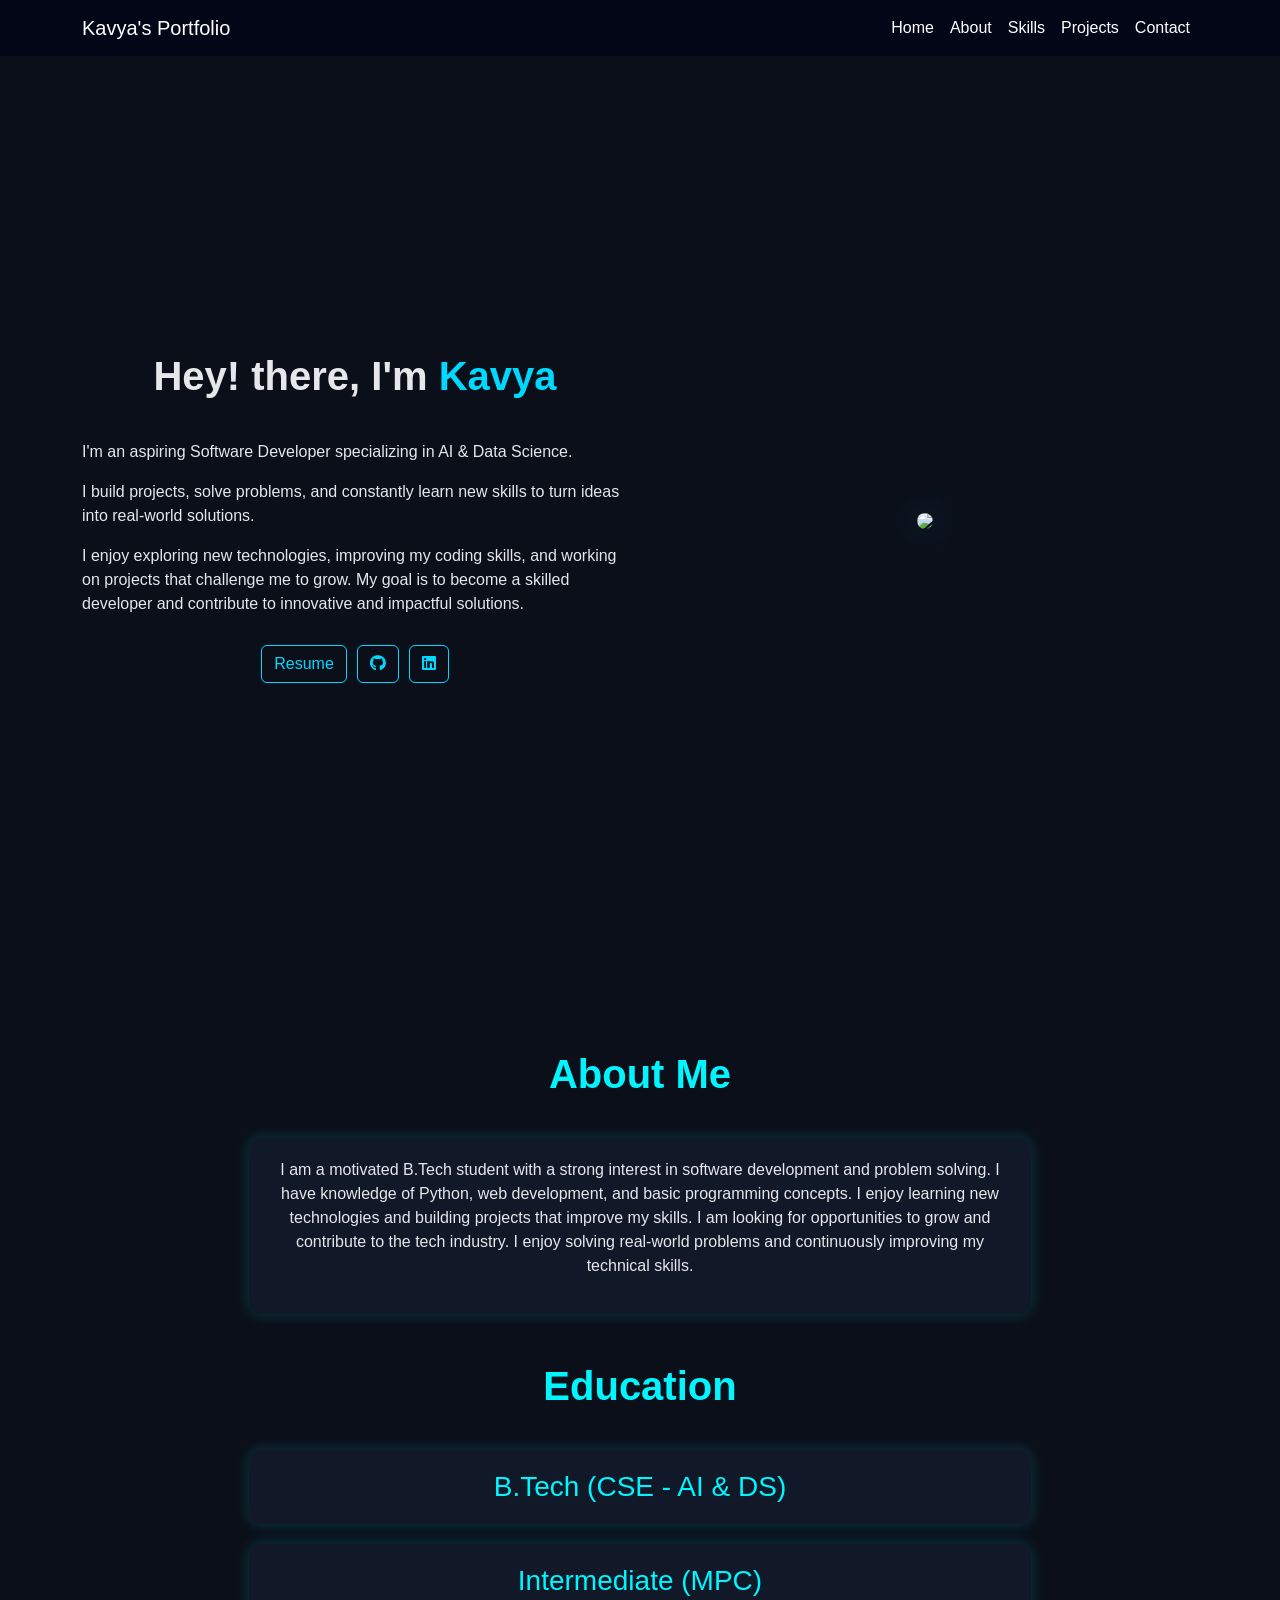
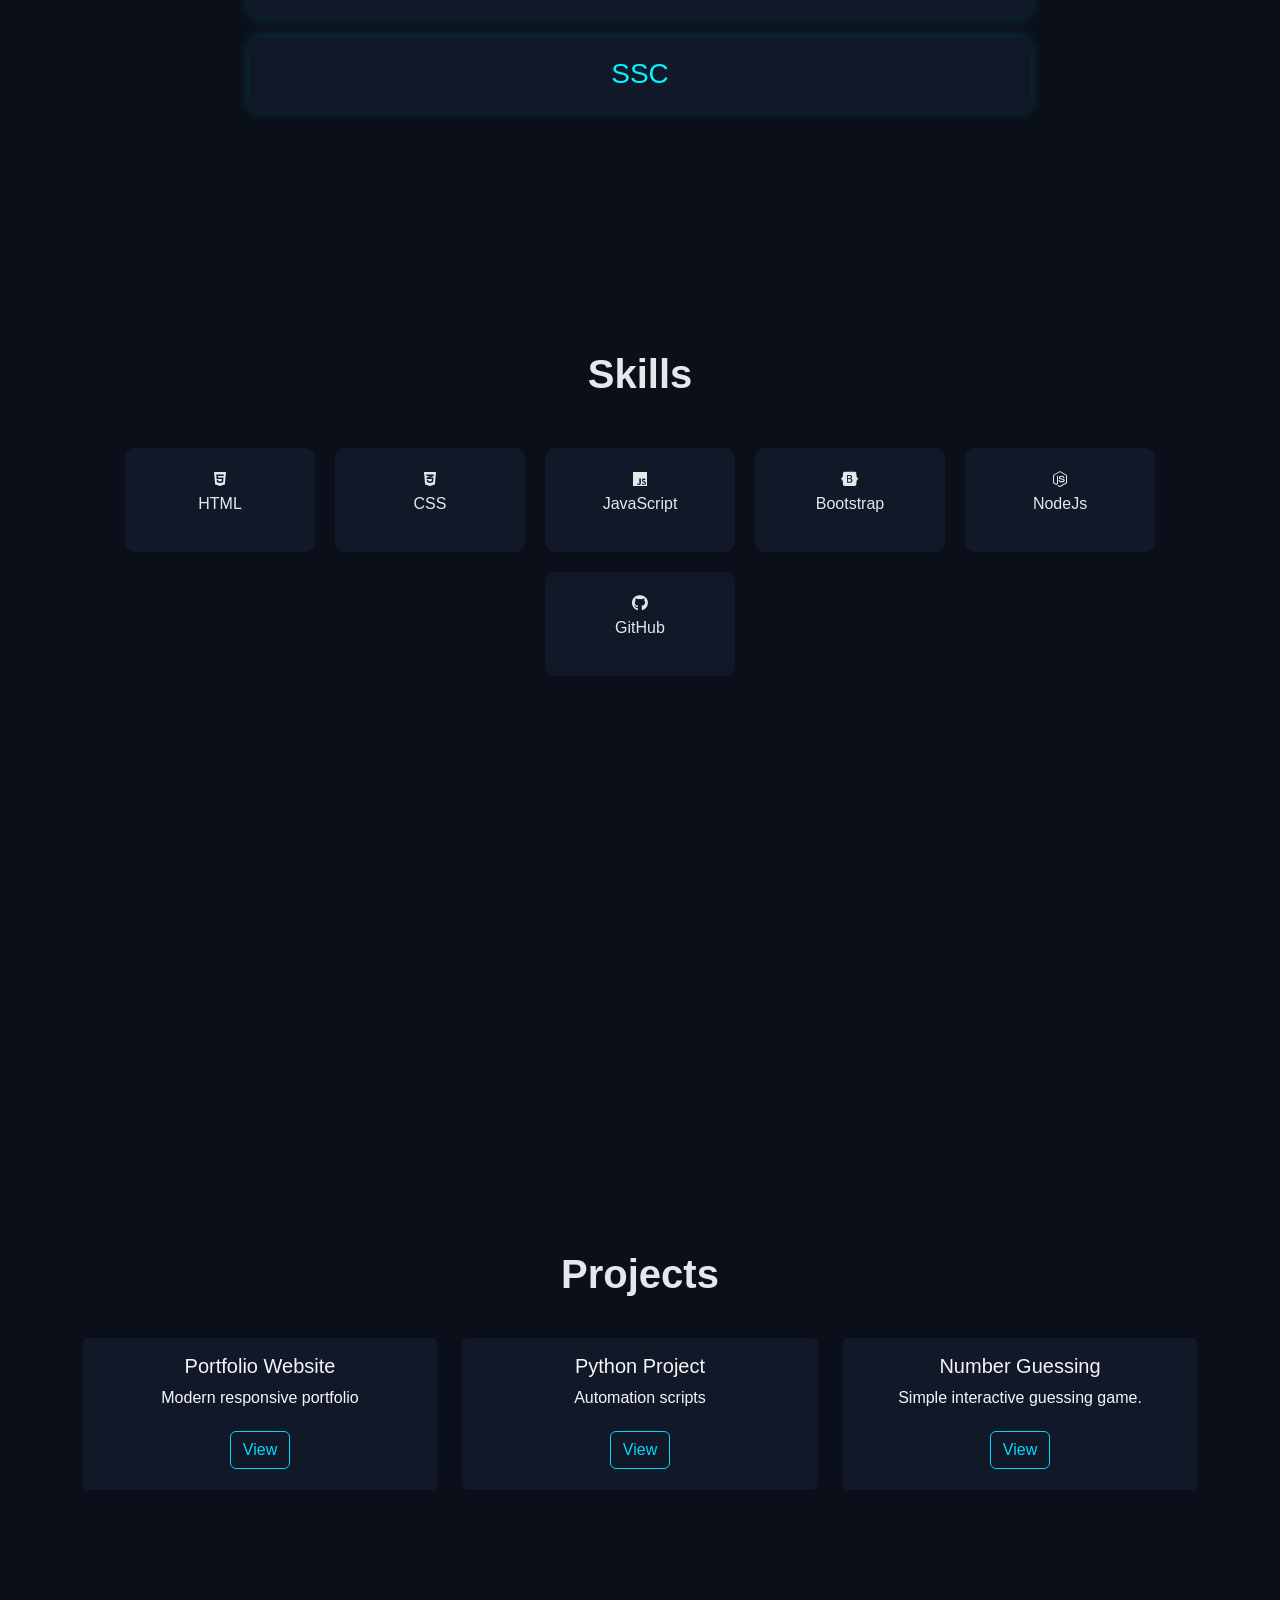
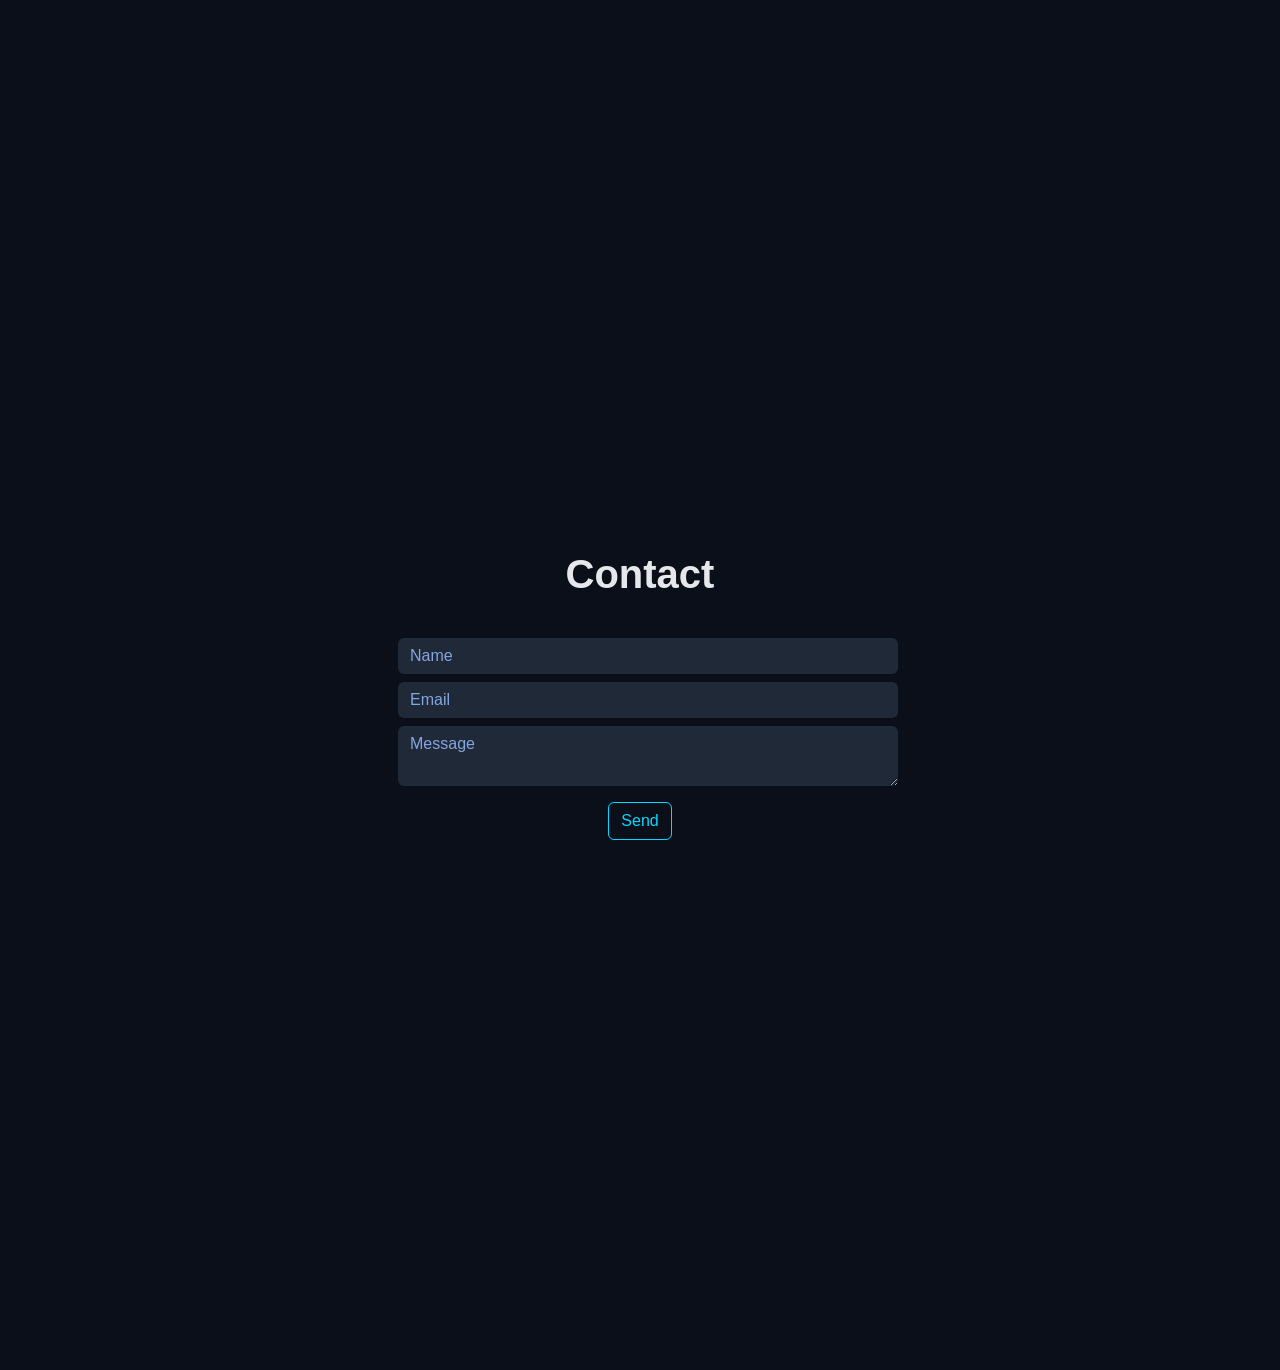
==== index.html @ e6d1a330 "first commit" ====
<!DOCTYPE html>
<html lang="en">
<head>
<meta charset="UTF-8">
<meta name="viewport" content="width=device-width, initial-scale=1.0">

<title>Kavya Portfolio</title>

<!-- <link href="https://fonts.googleapis.com/css2?family=Poppins:wght@300;400;600;700&display=swap" rel="stylesheet"> -->

<link href="https://cdn.jsdelivr.net/npm/bootstrap@5.3.0/dist/css/bootstrap.min.css" rel="stylesheet">

<!-- <link href="https://unpkg.com/aos@2.3.1/dist/aos.css" rel="stylesheet"> -->

<link rel="stylesheet" href="https://cdnjs.cloudflare.com/ajax/libs/font-awesome/6.5.0/css/all.min.css">

<link rel="stylesheet" href="style.css">
</head>

<body>

<nav class="navbar navbar-expand-lg fixed-top">
<div class="container">
<a class="navbar-brand text-white">Kavya's Portfolio</a>

<ul class="navbar-nav ms-auto align-items-center">
<li><a class="nav-link text-white" href="#home">Home</a></li>
<li><a class="nav-link text-white" href="#about">About</a></li>
<li><a class="nav-link text-white" href="#skills">Skills</a></li>
<li><a class="nav-link text-white" href="#projects">Projects</a></li>
<li><a class="nav-link text-white" href="#contact">Contact</a></li>
</ul>
</div>
</nav>

<section id="home" class="section">
<div class="container">
<div class="row align-items-center">

   
    <div class="col-md-6 text-center text-md-start">
        <h1>Hey! there, I'm <span class="highlight">Kavya</span></h1>

   <div class="col-md-12 justify-content-center">  

<p >        I'm an aspiring Software Developer specializing in AI & Data Science.</p>

<p>         I build projects, solve problems, and constantly learn new skills to turn ideas into real-world solutions.</p>


<p>         I enjoy exploring new technologies, improving my coding skills, and working on projects that challenge me to grow. 
My goal is to become a skilled developer and contribute to innovative and impactful solutions.</p>
</div>  


        <div class="mt-4 d-flex justify-content-center">
            <a href="../Merged_20260314_2039.pdf" class="btn btn-custom">Resume</a>
            <a href="https://github.com/dashboard" class="btn btn-custom">
                <i class="fab fa-github"></i>
            </a>
            <a href="https://www.linkedin.com/in/satya-kavyasri-kommula-8b9a56317/" class="btn btn-custom">
                <i class="fab fa-linkedin"></i>
            </a>
        </div>
    </div>

  
    <div class="col-md-6 text-center">
        <img src="https://cdn.imgbin.com/19/10/0/imgbin-computer-icons-user-profile-avatar-woman-young-sXPMucRC4vTEXJzgE18RGfSe0.jpg" 
             class="profile-img img-fluid">
    </div>

</div>
</div>
</section>


<section id="about" class="section text-center">
<div class="container">

<h1 class="section-title">About Me</h1>

<div class="card-box">
<p>
I am a motivated B.Tech student with a strong interest in software development and problem solving. I have knowledge of Python, web development, and basic programming concepts. I enjoy learning new technologies and building projects that improve my skills. I am looking for opportunities to grow and contribute to the tech industry.
I enjoy solving real-world problems and continuously improving my technical skills.
</p>
</div>

<h1 class="section-title mt-5">Education</h1>

<div class="card-box">
    <h3>B.Tech (CSE - AI & DS)</h3>
    <div class="card-content">
        <p>2023 - Present</p>
        <p>Bonam Venkata Chalamayya Engineering College</p>
    </div>
</div>

<div class="card-box">
    <h3>Intermediate (MPC)</h3>
    <div class="card-content">
        <p>2021 - 2023</p>
        <p>Aditya Junior College</p>
        <p>Percentage: 87%</p>
    </div>
</div>

<div class="card-box">
    <h3>SSC</h3>
    <div class="card-content">
        <p>2020 - 2021</p>
        <p>Vidyanidhi IIT Talent School</p>
        <p>CGPA: 10</p>
    </div>
</div>
</section>

<section id="skills" class="section text-center">
<div class="container">

<h1>Skills</h1>

<div class="row justify-content-center">

<div class="col-md-2 skill-card">
    <i class="fab fa-html5"></i>
    <p>HTML</p>

    <div class="skill-info">
        <p>Strong in structure, forms, semantic tags</p>
        <div class="progress">
            <div class="progress-bar" style="width:90%">90%</div>
        </div>
    </div>
</div>

<div class="col-md-2 skill-card">
    <i class="fab fa-css3-alt"></i>
    <p>CSS</p>

    <div class="skill-info">
        <p>Flexbox, Grid, responsive design</p>
        <div class="progress">
            <div class="progress-bar" style="width:85%">85%</div>
        </div>
    </div>
</div>

<div class="col-md-2 skill-card">
    <i class="fab fa-js"></i>
    <p>JavaScript</p>

    <div class="skill-info">
        <p>DOM, events, basic logic</p>
        <div class="progress">
            <div class="progress-bar" style="width:75%">75%</div>
        </div>
    </div>
</div>

<div class="col-md-2 skill-card">
    <i class="fab fa-bootstrap"></i>
    <p>Bootstrap</p>

    <div class="skill-info">
        <p>Responsive UI & components</p>
        <div class="progress">
            <div class="progress-bar" style="width:80%">80%</div>
        </div>
    </div>
</div>

<div class="col-md-2 skill-card">
    <i class="fab fa-node-js"></i>
    <p>NodeJs</p>

    <div class="skill-info">
        <p>Basics of backend & APIs</p>
        <div class="progress">
            <div class="progress-bar" style="width:65%">65%</div>
        </div>
    </div>
</div>

<div class="col-md-2 skill-card">
    <i class="fab fa-github"></i>
    <p>GitHub</p>

    <div class="skill-info">
        <p>Version control & repos</p>
        <div class="progress">
            <div class="progress-bar" style="width:80%">80%</div>
        </div>
    </div>
</div>

</div>
</div>
</section>


<section id="projects" class="section text-center">
<div class="container">

<h1 >Projects</h1>

<div class="row justify-content-center">

<div class="col-md-4">
<div class="card">
<div class="card-body"  style="color: whitesmoke;">
<h5>Portfolio Website</h5>
<p>Modern responsive portfolio</p>
<a href="https://github.com/kommulakavyasri/portfolio" class="btn btn-custom">View</a>
</div>
</div>
</div>

<div class="col-md-4">
<div class="card">
<div class="card-body" style="color: whitesmoke;">
<h5>Python Project</h5>
<p>Automation scripts</p>
<a href="#" class="btn btn-custom">View</a>
</div>
</div>
</div>

<div class="col-md-4">
<div class="card">
<div class="card-body" style="color: whitesmoke;">
<h5>Number Guessing</h5>
<p>Simple interactive guessing game.</p>
<a href="#" class="btn btn-custom">View</a>
</div>
</div>
</div>

</div>
</div>
</section>


<section id="contact" class="section text-center">
<div class="container">

<h1>Contact</h1>

<form class="contact-form" id="contactForm">
<input id="name" class="form-control m-2" placeholder="Name">
<input id="email" class="form-control m-2" placeholder="Email">
<textarea id="message" class="form-control m-2" placeholder="Message"></textarea>

<button type="submit" class="btn btn-custom m-2">Send</button>

<p id="formMsg"></p>
</form>

</div>
</section>

<script>
document.getElementById("contactForm").addEventListener("submit", function(e){
    e.preventDefault();

    let name = document.getElementById("name").value.trim();
    let email = document.getElementById("email").value.trim();
    let message = document.getElementById("message").value.trim();
    let msg = document.getElementById("formMsg");

    if(name === "" || email === "" || message === ""){
        msg.style.color = "red";
        msg.textContent = "Please fill all fields!";
    } else {
        msg.style.color = "#00F5FF";
        msg.textContent = "Message Submitted Successfully!";
        
        document.getElementById("contactForm").reset();
    }
});
</script>

</body>
</html>
---- style.css ----
body{
    margin:0;
    font-family:'Poppins',sans-serif;
    background:#0b0f19;
    color:#e5e7eb;
    padding-top:70px;
}

.navbar{
    background:#020617;
    backdrop-filter: blur(10px);
}

.section{
    min-height:100vh;
    padding:100px 0;
    display:flex;
    align-items:flex-start;
}

#home{
    align-items:center;
}

.section h1{
    width:100%;
    text-align:center;
    margin-bottom:40px;
    font-weight:700;
}

.highlight{
    color:#00d9ff;
}

.profile-img{
    width:400px;
    height: auto;
    border-radius:20px;
    box-shadow:0 0 40px rgba(0,217,255,0.4);
}

.btn-custom{
    border:1px solid #00d9ff;
    color:#00d9ff;
    margin:5px;
    align-items:center;
    gap:10px;

    

}
.btn-custom:hover{
    background:#00d9ff;
    color:#000;
    transform:scale(1.1);
}

 .skill-card{
    background:#111827;
    margin:10px;
    padding:20px;
    border-radius:10px;
    position:relative;
    overflow:hidden;
    cursor:pointer;
    transition:0.3s;
}

.skill-card:hover{
    transform:scale(1.1);
}

.skill-info{
    position:absolute;
    bottom:-100%;
    left:0;
    width:100%;
    background:#020617;
    padding:10px;
    transition:0.4s;
    font-size:12px;
}

.skill-card:hover .skill-info{
    bottom:0;
}

.progress{
    height:8px;
    background:#333;
    border-radius:5px;
    margin-top:5px;
}

.progress-bar{
    background:#00F5FF;
    height:100%;
    text-align:center;
    font-size:10px;
    color:black;
}

.card{
    background:#111827;
    border:none;
    transition:0.3s;
}
.card:hover{
    transform:scale(1.05);
    box-shadow:0 0 20px rgba(0,217,255,0.3);
}

.contact-form{
    width:100%;
    max-width:500px;
    margin:auto;
}
.form-control{
    background:#1f2937;
    border:none;
    color:white;
}
.form-control::placeholder{
    color:#83a5e0;
}


html{
    scroll-behavior:smooth;
}
.section {
    padding: 80px 0;
    background: #0B0F19;
}

.section-title {
    color: #00F5FF;
    margin-bottom: 20px;
}

.card-box {
    background: #111827;
    color: #E5E7EB;
    padding: 20px;
    margin: 20px auto;
    border-radius: 12px;
    width: 70%;
    text-align: center;
    cursor: pointer;
    box-shadow: 0 0 15px rgba(0, 245, 255, 0.2);
    transition: 0.3s;
}


.card-box h3 {
    color: #00F5FF;
    margin: 0;
}

.card-content {
    max-height: 0;
    overflow: hidden;
    transition: 0.4s ease;
}

.card-box:hover .card-content {
    max-height: 200px;
    margin-top: 10px;
}


.card-box:hover {
    transform: translateY(-5px);
    box-shadow: 0 0 25px rgba(0, 245, 255, 0.6);
}
#formMsg{
    margin-top:10px;
    font-weight:bold;
}
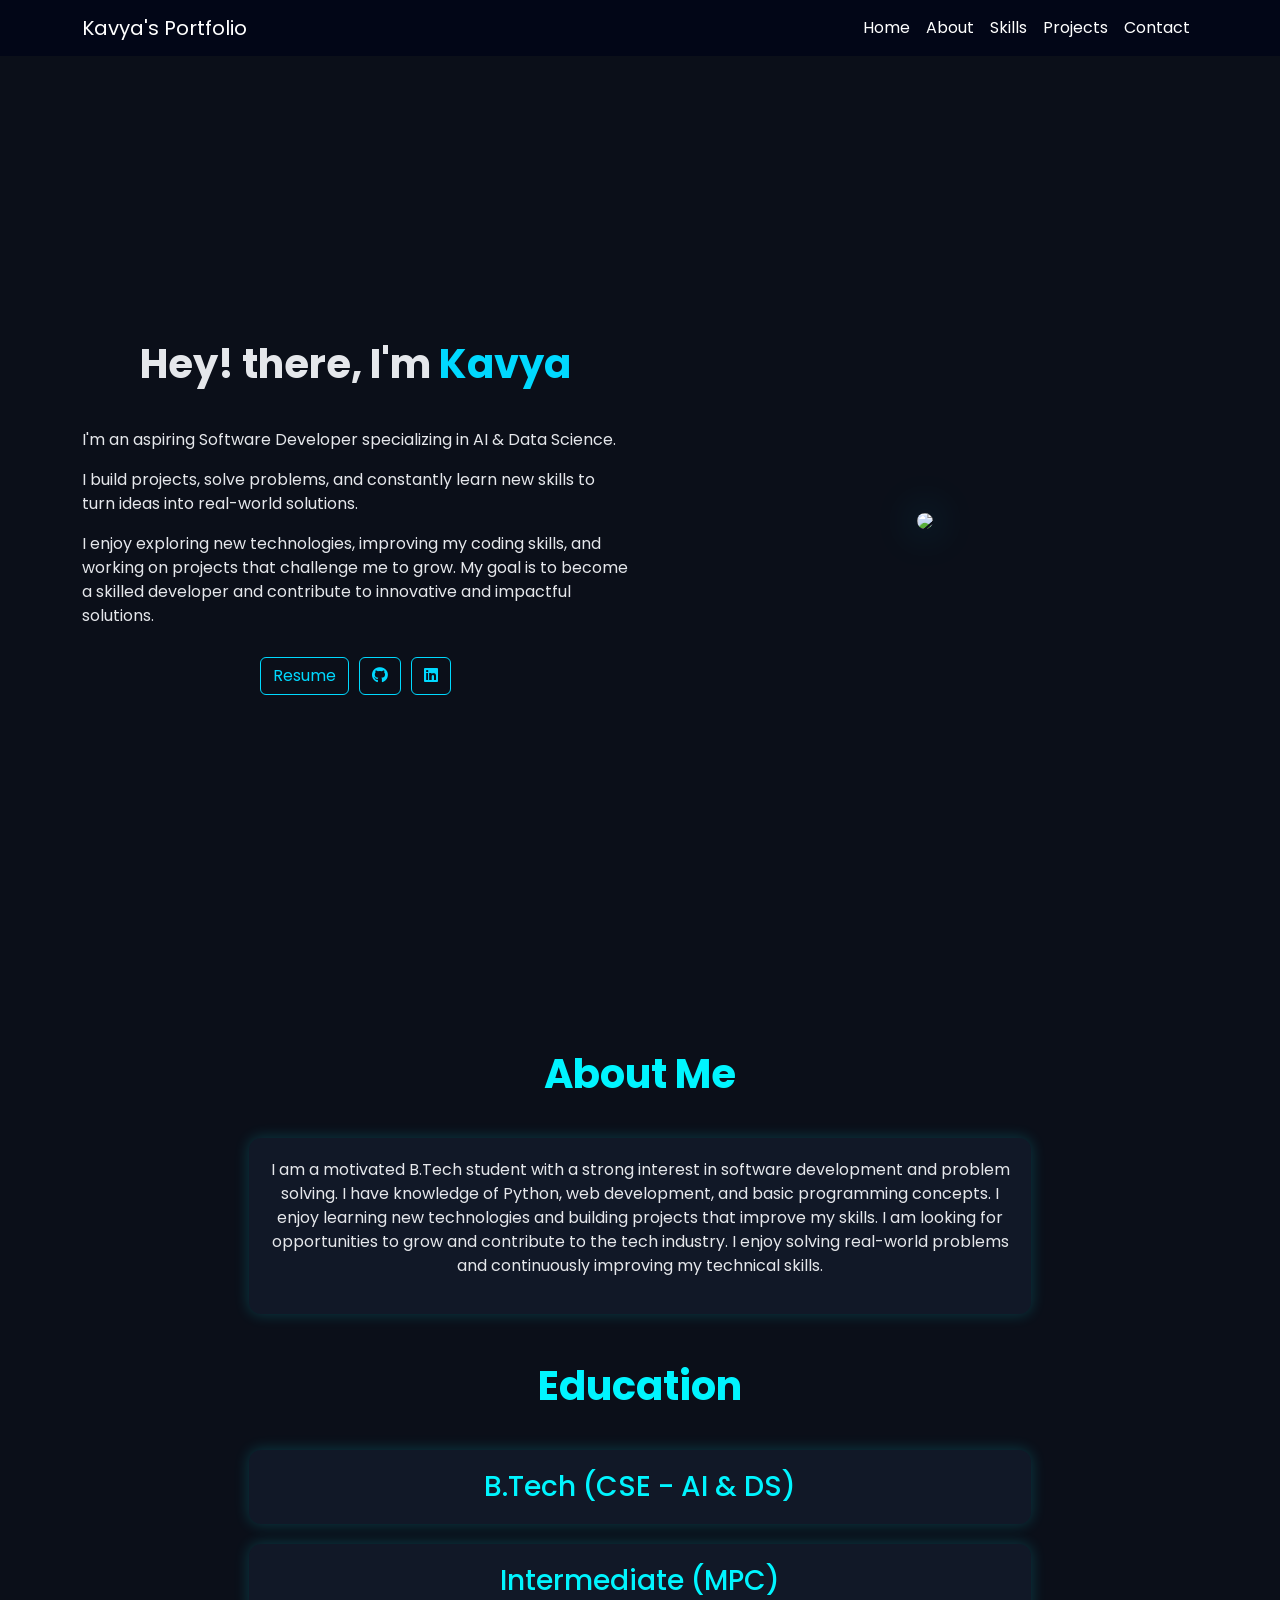
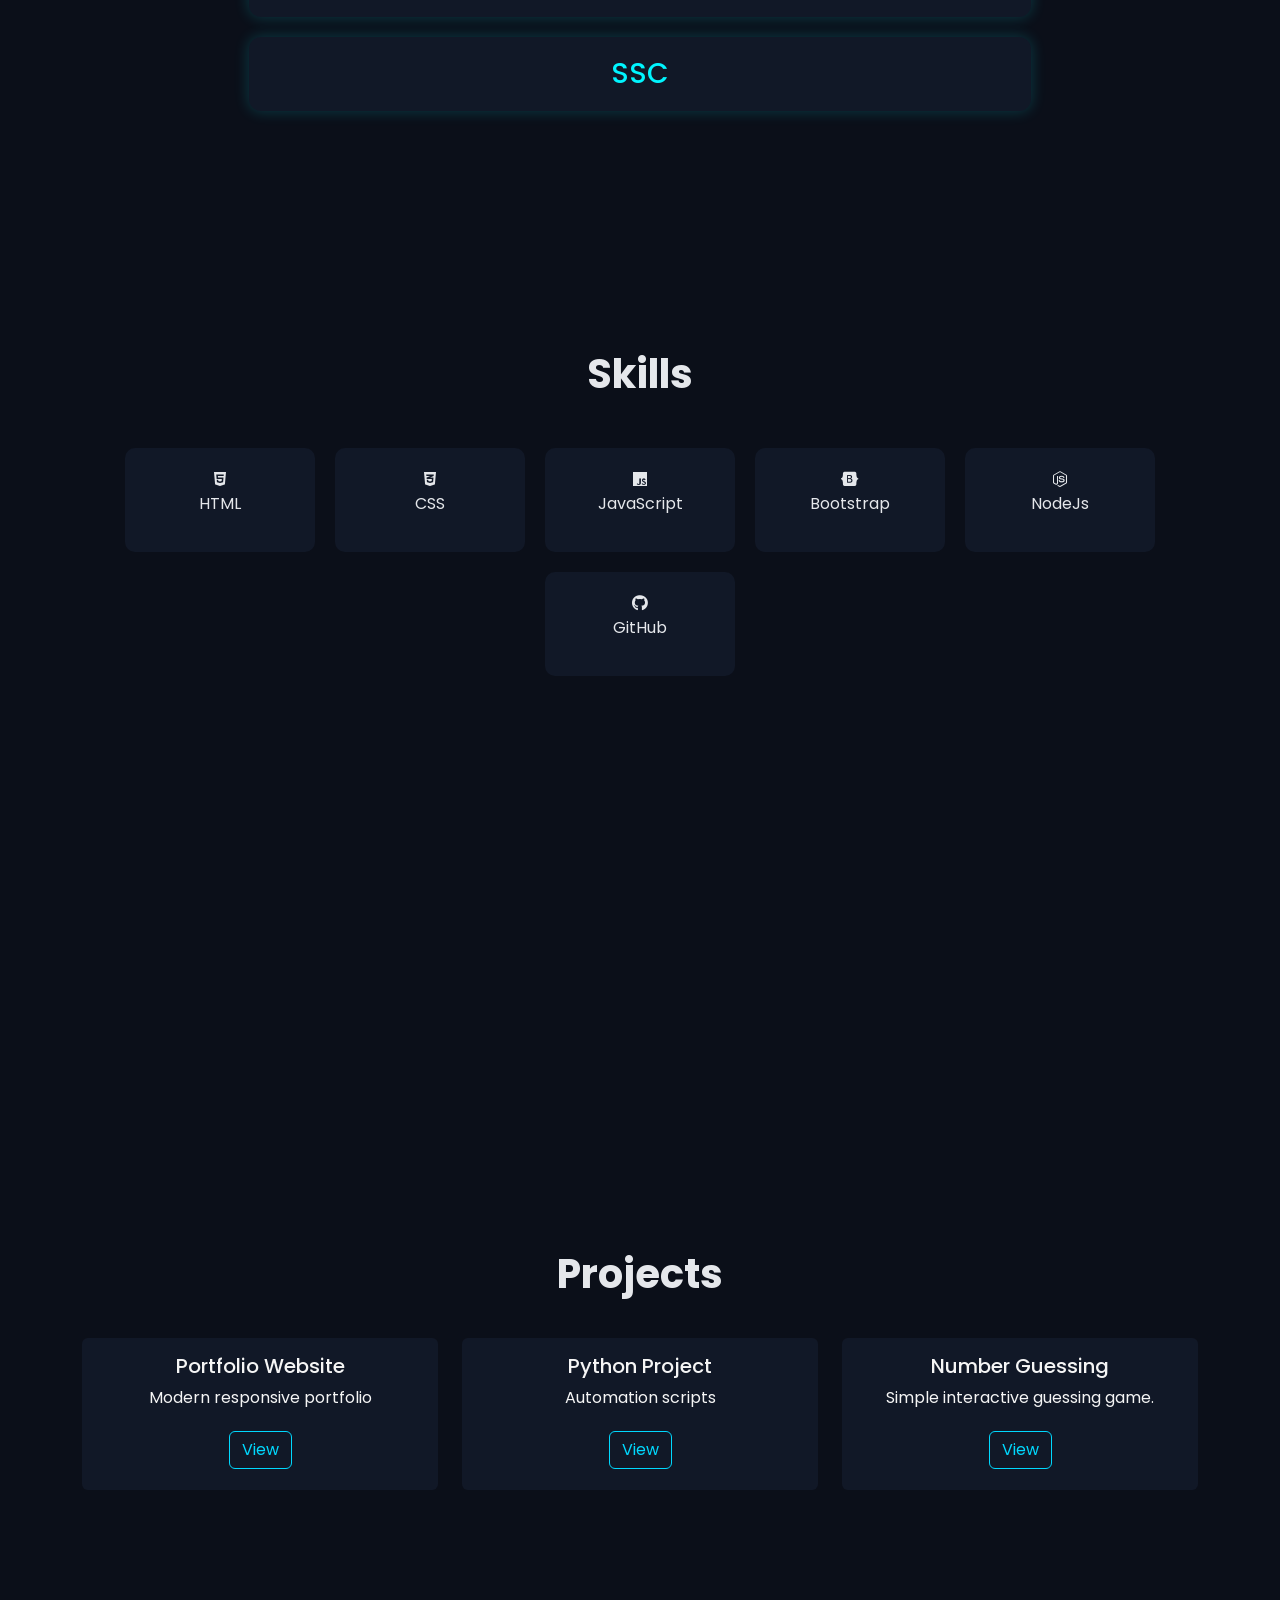
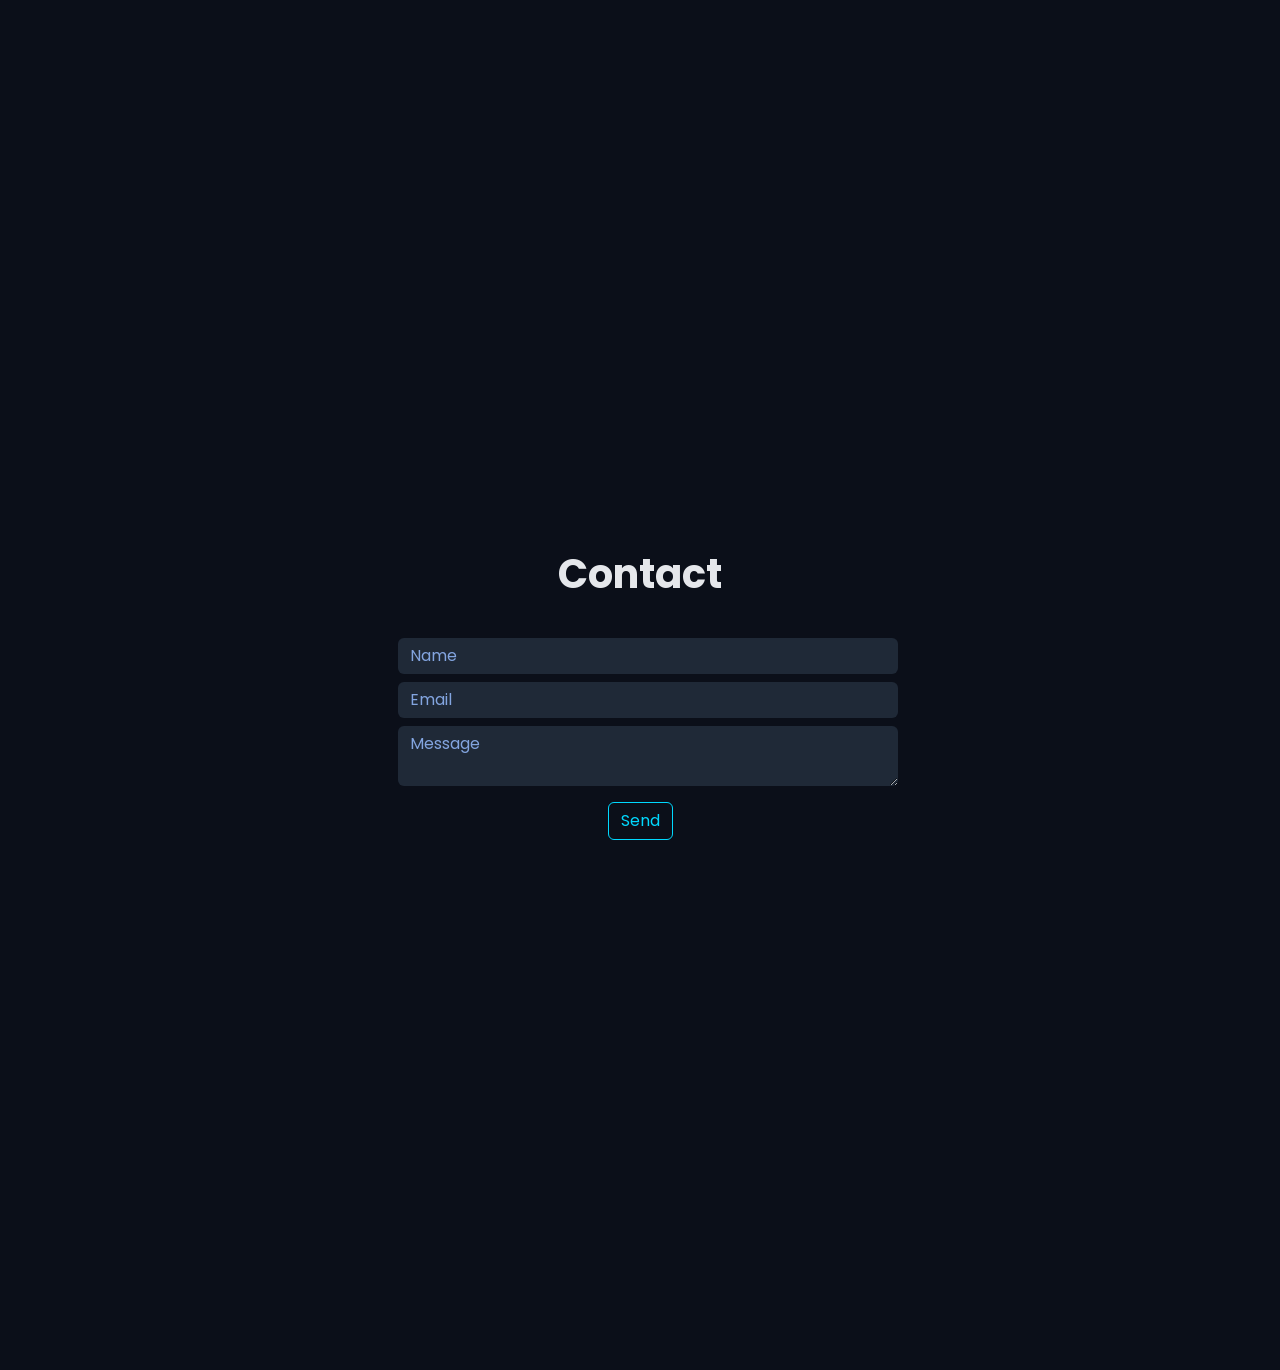
==== commit 3487c751: "first commit" ====
--- a/index.html
+++ b/index.html
@@ -6,11 +6,11 @@
 
 <title>Kavya Portfolio</title>
 
-<!-- <link href="https://fonts.googleapis.com/css2?family=Poppins:wght@300;400;600;700&display=swap" rel="stylesheet"> -->
+<link href="https://fonts.googleapis.com/css2?family=Poppins:wght@300;400;600;700&display=swap" rel="stylesheet">
 
 <link href="https://cdn.jsdelivr.net/npm/bootstrap@5.3.0/dist/css/bootstrap.min.css" rel="stylesheet">
 
-<!-- <link href="https://unpkg.com/aos@2.3.1/dist/aos.css" rel="stylesheet"> -->
+<link href="https://unpkg.com/aos@2.3.1/dist/aos.css" rel="stylesheet">
 
 <link rel="stylesheet" href="https://cdnjs.cloudflare.com/ajax/libs/font-awesome/6.5.0/css/all.min.css">
 
@@ -23,13 +23,21 @@
 <div class="container">
 <a class="navbar-brand text-white">Kavya's Portfolio</a>
 
-<ul class="navbar-nav ms-auto align-items-center">
+<button class="navbar-toggler" type="button" data-bs-toggle="collapse" data-bs-target="#menu" aria-expanded="false" aria-label="Toggle navigation">
+<span class="navbar-toggler-icon"></span>
+</button>
+
+<div class="collapse navbar-collapse" id="menu">
+
+<ul class="navbar-nav ms-auto text-center">
 <li><a class="nav-link text-white" href="#home">Home</a></li>
 <li><a class="nav-link text-white" href="#about">About</a></li>
 <li><a class="nav-link text-white" href="#skills">Skills</a></li>
 <li><a class="nav-link text-white" href="#projects">Projects</a></li>
 <li><a class="nav-link text-white" href="#contact">Contact</a></li>
 </ul>
+</div>
+
 </div>
 </nav>
 
@@ -260,7 +268,7 @@
 </div>
 </section>
 
-<script>
+<script src="https://cdn.jsdelivr.net/npm/bootstrap@5.3.0/dist/js/bootstrap.bundle.min.js">
 document.getElementById("contactForm").addEventListener("submit", function(e){
     e.preventDefault();
 
--- a/style.css
+++ b/style.css
@@ -177,4 +177,12 @@
 #formMsg{
     margin-top:10px;
     font-weight:bold;
+}
+@media (max-width: 991px) {
+  .navbar-nav {
+    text-align: center;
+  }
+  .nav-link {
+    padding: 10px 0;
+  }
 }
